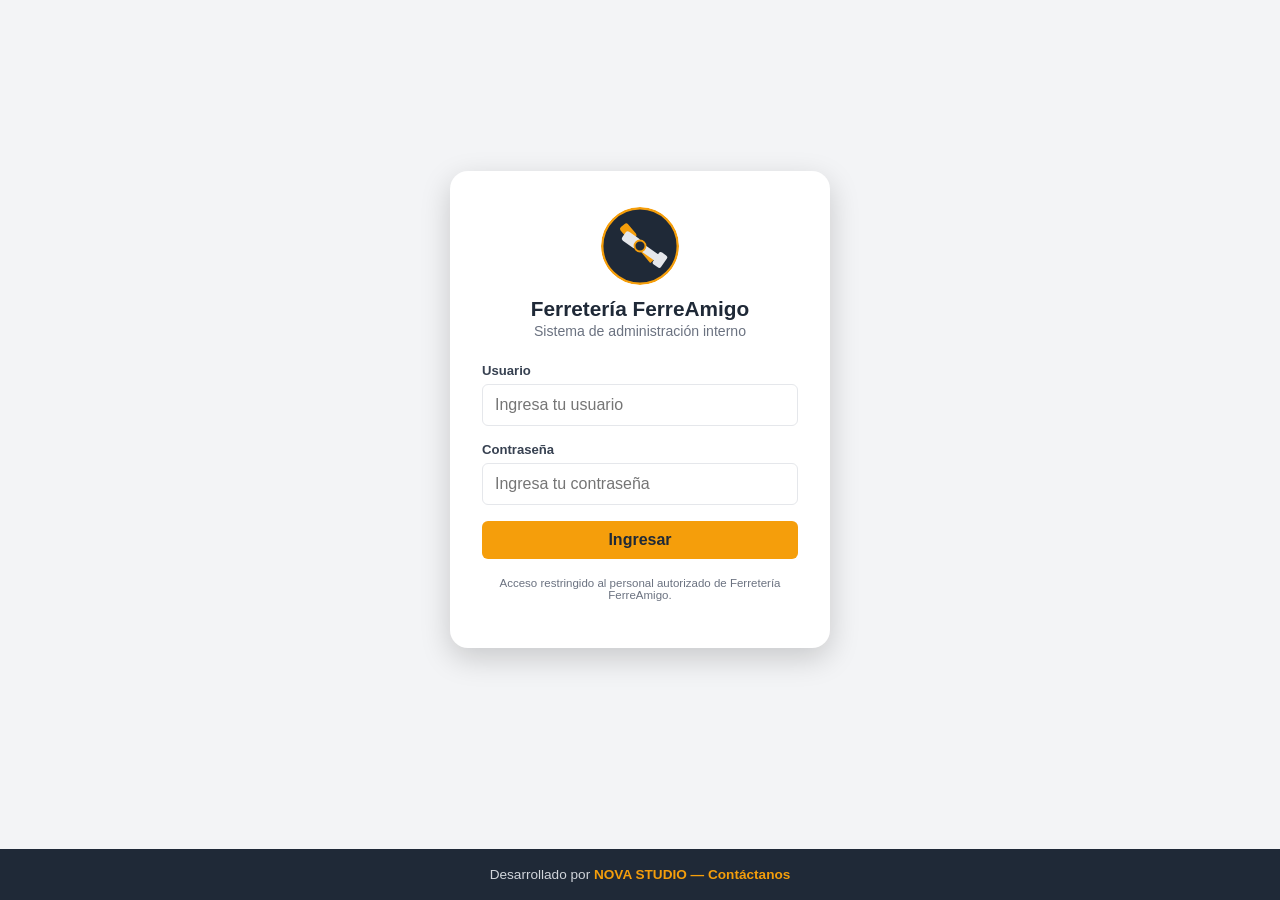
==== index.html @ d2bb8571 "Primera versión del sitio web de Ferretería FerreAmigo Login, panel de módulos, catálogo con 10 cate" ====
<!DOCTYPE html>
<html lang="es">
<head>
<meta charset="UTF-8">
<meta name="viewport" content="width=device-width, initial-scale=1.0">
<title>Iniciar sesión — Ferretería FerreAmigo</title>
<link rel="icon" href="assets/logo.svg" type="image/svg+xml">
<link rel="stylesheet" href="css/styles.css">
</head>
<body>

<main class="login-wrap">
  <div class="login-card">
    <img class="login-logo" src="assets/logo.svg" alt="Logo Ferretería FerreAmigo">
    <h1>Ferretería FerreAmigo</h1>
    <p class="subtitle">Sistema de administración interno</p>

    <div class="login-error" id="loginError">Usuario o contraseña incorrectos.</div>

    <form id="loginForm" novalidate>
      <div class="field">
        <label for="username">Usuario</label>
        <input type="text" id="username" name="username" autocomplete="username" placeholder="Ingresa tu usuario" required>
      </div>
      <div class="field">
        <label for="password">Contraseña</label>
        <input type="password" id="password" name="password" autocomplete="current-password" placeholder="Ingresa tu contraseña" required>
      </div>
      <button type="submit" class="btn btn-primary btn-block">Ingresar</button>
    </form>

    <p class="login-hint">Acceso restringido al personal autorizado de Ferretería FerreAmigo.</p>
  </div>
</main>

<script src="js/auth.js"></script>
<script src="js/ui.js"></script>
<script src="js/login.js"></script>
</body>
</html>
---- css/styles.css ----
/* ==========================================================================
   Ferretería FerreAmigo — Hoja de estilos global
   ========================================================================== */

:root {
  --color-primary: #F59E0B;
  --color-primary-dark: #D97706;
  --color-dark: #1F2937;
  --color-dark-soft: #374151;
  --color-bg: #F3F4F6;
  --color-white: #FFFFFF;
  --color-text: #1F2937;
  --color-text-muted: #6B7280;
  --color-border: #E5E7EB;
  --color-success: #16A34A;
  --color-danger: #DC2626;
  --color-danger-dark: #B91C1C;
  --color-whatsapp: #25D366;
  --radius-sm: 6px;
  --radius-md: 12px;
  --radius-lg: 18px;
  --shadow-sm: 0 1px 3px rgba(0,0,0,.08);
  --shadow-md: 0 4px 14px rgba(0,0,0,.10);
  --shadow-lg: 0 10px 30px rgba(0,0,0,.18);
  --header-h: 72px;
  --footer-h: auto;
  --max-width: 1200px;
  --transition: .2s ease;
}

* { box-sizing: border-box; }

html, body {
  margin: 0;
  padding: 0;
  min-height: 100%;
}

body {
  font-family: 'Segoe UI', Roboto, 'Helvetica Neue', Arial, sans-serif;
  background: var(--color-bg);
  color: var(--color-text);
  display: flex;
  flex-direction: column;
  min-height: 100vh;
}

img { max-width: 100%; display: block; }

a { color: inherit; text-decoration: none; }

button, input, select, textarea { font-family: inherit; font-size: 1rem; }

ul { list-style: none; margin: 0; padding: 0; }

.main-content {
  flex: 1;
  width: 100%;
  max-width: var(--max-width);
  margin: 0 auto;
  padding: 24px 20px 60px;
}

/* ---------------------------------- Header ---------------------------------- */

.site-header {
  background: var(--color-dark);
  color: var(--color-white);
  position: sticky;
  top: 0;
  z-index: 50;
  box-shadow: var(--shadow-md);
}

.site-header__inner {
  max-width: var(--max-width);
  margin: 0 auto;
  padding: 10px 20px;
  display: flex;
  align-items: center;
  gap: 14px;
  min-height: var(--header-h);
}

.site-header__logo {
  width: 46px;
  height: 46px;
  min-width: 46px;
  border-radius: 50%;
  object-fit: cover;
  background: var(--color-dark-soft);
  flex-shrink: 0;
}

.site-header__brand {
  display: flex;
  flex-direction: column;
  line-height: 1.15;
  min-width: 0;
}

.site-header__brand strong {
  font-size: 1.05rem;
  letter-spacing: .3px;
  white-space: nowrap;
  overflow: hidden;
  text-overflow: ellipsis;
}

.site-header__brand span {
  font-size: .74rem;
  color: var(--color-primary);
  white-space: nowrap;
}

.site-header__spacer { flex: 1; }

.site-header__actions {
  display: flex;
  align-items: center;
  gap: 10px;
  flex-wrap: wrap;
  justify-content: flex-end;
}

.btn-back {
  display: inline-flex;
  align-items: center;
  gap: 6px;
  background: rgba(255,255,255,.08);
  color: var(--color-white);
  border: 1px solid rgba(255,255,255,.18);
  padding: 8px 14px;
  border-radius: var(--radius-sm);
  cursor: pointer;
  transition: background var(--transition);
  white-space: nowrap;
}
.btn-back:hover { background: rgba(255,255,255,.18); }

.user-pill {
  font-size: .82rem;
  color: #D1D5DB;
  white-space: nowrap;
}

.btn-logout {
  background: var(--color-danger);
  color: var(--color-white);
  border: none;
  padding: 8px 14px;
  border-radius: var(--radius-sm);
  cursor: pointer;
  transition: background var(--transition);
  white-space: nowrap;
}
.btn-logout:hover { background: var(--color-danger-dark); }

.page-title-row {
  display: flex;
  align-items: center;
  gap: 12px;
  flex-wrap: wrap;
  margin-bottom: 18px;
}

.page-title-row h1 {
  margin: 0;
  font-size: 1.5rem;
  color: var(--color-dark);
}

.page-title-row .icon-badge {
  font-size: 1.8rem;
}

.breadcrumb {
  font-size: .85rem;
  color: var(--color-text-muted);
  margin-bottom: 6px;
}
.breadcrumb a { color: var(--color-primary-dark); }
.breadcrumb a:hover { text-decoration: underline; }

/* ---------------------------------- Buttons genéricos ---------------------------------- */

.btn {
  display: inline-flex;
  align-items: center;
  gap: 8px;
  border: none;
  border-radius: var(--radius-sm);
  padding: 10px 16px;
  cursor: pointer;
  font-weight: 600;
  transition: transform var(--transition), background var(--transition), box-shadow var(--transition);
}
.btn:active { transform: scale(.97); }

.btn-primary { background: var(--color-primary); color: var(--color-dark); }
.btn-primary:hover { background: var(--color-primary-dark); color: var(--color-white); }

.btn-secondary { background: var(--color-white); color: var(--color-dark); border: 1px solid var(--color-border); }
.btn-secondary:hover { background: var(--color-bg); }

.btn-danger { background: var(--color-danger); color: var(--color-white); }
.btn-danger:hover { background: var(--color-danger-dark); }

.btn-success { background: var(--color-success); color: var(--color-white); }
.btn-success:hover { filter: brightness(.92); }

.btn-sm { padding: 6px 12px; font-size: .85rem; }
.btn-block { width: 100%; justify-content: center; }

/* ---------------------------------- Login ---------------------------------- */

.login-wrap {
  flex: 1;
  display: flex;
  align-items: center;
  justify-content: center;
  padding: 40px 16px;
}

.login-card {
  background: var(--color-white);
  border-radius: var(--radius-lg);
  box-shadow: var(--shadow-lg);
  padding: 36px 32px;
  width: 100%;
  max-width: 380px;
  text-align: center;
}

.login-card img.login-logo {
  width: 78px;
  height: 78px;
  margin: 0 auto 12px;
  border-radius: 50%;
}

.login-card h1 {
  font-size: 1.3rem;
  margin: 0 0 2px;
  color: var(--color-dark);
}

.login-card p.subtitle {
  color: var(--color-text-muted);
  font-size: .88rem;
  margin: 0 0 24px;
}

.field {
  text-align: left;
  margin-bottom: 16px;
}

.field label {
  display: block;
  font-size: .82rem;
  font-weight: 600;
  color: var(--color-dark-soft);
  margin-bottom: 6px;
}

.field input, .field select, .field textarea {
  width: 100%;
  padding: 11px 12px;
  border: 1px solid var(--color-border);
  border-radius: var(--radius-sm);
  outline: none;
  transition: border-color var(--transition), box-shadow var(--transition);
  background: var(--color-white);
  color: var(--color-text);
}
.field input:focus, .field select:focus, .field textarea:focus {
  border-color: var(--color-primary);
  box-shadow: 0 0 0 3px rgba(245,158,11,.2);
}

.field-error {
  color: var(--color-danger);
  font-size: .8rem;
  margin-top: 6px;
  min-height: 1em;
}

.login-error {
  background: #FEE2E2;
  color: var(--color-danger-dark);
  border-radius: var(--radius-sm);
  padding: 10px 12px;
  font-size: .85rem;
  margin-bottom: 16px;
  display: none;
}
.login-error.show { display: block; }

.login-hint {
  margin-top: 18px;
  font-size: .72rem;
  color: var(--color-text-muted);
}

/* ---------------------------------- Módulos (dashboard) ---------------------------------- */

.welcome-banner {
  margin-bottom: 22px;
}
.welcome-banner h1 { margin: 0 0 4px; font-size: 1.4rem; }
.welcome-banner p { margin: 0; color: var(--color-text-muted); }

.modules-grid {
  display: grid;
  grid-template-columns: repeat(auto-fit, minmax(240px, 1fr));
  gap: 20px;
}

.module-card {
  position: relative;
  background: var(--color-white);
  border-radius: var(--radius-lg);
  box-shadow: var(--shadow-sm);
  padding: 26px 22px;
  cursor: pointer;
  transition: transform var(--transition), box-shadow var(--transition);
  overflow: hidden;
  border: 1px solid var(--color-border);
}
.module-card:hover { transform: translateY(-4px); box-shadow: var(--shadow-md); }

.module-card__icon {
  width: 60px;
  height: 60px;
  border-radius: var(--radius-md);
  display: flex;
  align-items: center;
  justify-content: center;
  font-size: 2rem;
  margin-bottom: 14px;
  background: #FEF3C7;
}

.module-card h2 {
  font-size: 1.1rem;
  margin: 0 0 6px;
  color: var(--color-dark);
}

.module-card p {
  font-size: .87rem;
  color: var(--color-text-muted);
  margin: 0;
}

.module-card.locked {
  background: #F9FAFB;
}
.module-card.locked .module-card__icon {
  background: #E5E7EB;
}
.module-card__badge-lock {
  position: absolute;
  top: 14px;
  right: 14px;
  font-size: 1.3rem;
}

@keyframes lockShake {
  0% { transform: rotate(0); }
  15% { transform: rotate(-14deg) scale(1.1); }
  30% { transform: rotate(12deg) scale(1.1); }
  45% { transform: rotate(-10deg) scale(1.05); }
  60% { transform: rotate(8deg) scale(1.05); }
  75% { transform: rotate(-4deg); }
  100% { transform: rotate(0); }
}
.shake-lock {
  animation: lockShake .55s ease;
  display: inline-block;
}

/* ---------------------------------- Categorías (catálogo) ---------------------------------- */

.search-bar {
  display: flex;
  align-items: center;
  gap: 10px;
  background: var(--color-white);
  border: 1px solid var(--color-border);
  border-radius: var(--radius-md);
  padding: 10px 14px;
  margin-bottom: 20px;
  box-shadow: var(--shadow-sm);
}
.search-bar input {
  flex: 1;
  border: none;
  outline: none;
  background: transparent;
  font-size: .95rem;
}
.search-bar .search-icon { font-size: 1.1rem; color: var(--color-text-muted); }

.toolbar {
  display: flex;
  flex-wrap: wrap;
  gap: 12px;
  justify-content: space-between;
  align-items: center;
  margin-bottom: 18px;
}

.search-results-panel {
  background: var(--color-white);
  border: 1px solid var(--color-border);
  border-radius: var(--radius-md);
  margin: -8px 0 20px;
  box-shadow: var(--shadow-sm);
  overflow: hidden;
}
.search-results-panel__header {
  padding: 10px 16px;
  font-size: .82rem;
  color: var(--color-text-muted);
  border-bottom: 1px solid var(--color-border);
  background: var(--color-bg);
}
.search-result-item {
  display: flex;
  align-items: center;
  gap: 12px;
  padding: 12px 16px;
  border-bottom: 1px solid var(--color-border);
  cursor: pointer;
  transition: background var(--transition);
}
.search-result-item:last-child { border-bottom: none; }
.search-result-item:hover { background: var(--color-bg); }
.search-result-item .sr-icon {
  width: 38px; height: 38px; border-radius: 8px;
  display: flex; align-items: center; justify-content: center;
  font-size: 1.2rem; color: white; flex-shrink: 0;
}
.search-result-item .sr-info { flex: 1; min-width: 0; }
.search-result-item .sr-info strong { display: block; font-size: .92rem; }
.search-result-item .sr-info span { font-size: .78rem; color: var(--color-text-muted); }
.search-result-item .sr-price { font-weight: 700; color: var(--color-primary-dark); white-space: nowrap; }
.search-empty { padding: 20px; text-align: center; color: var(--color-text-muted); font-size: .9rem; }

.category-grid {
  display: grid;
  grid-template-columns: repeat(auto-fill, minmax(200px, 1fr));
  gap: 18px;
}

@media (max-width: 640px) {
  .category-grid {
    grid-template-columns: repeat(2, 1fr);
    gap: 12px;
  }
  .category-card__cover { height: 88px; font-size: 2.1rem; }
  .category-card__body { padding: 10px 12px 12px; }
  .category-card__body h3 { font-size: .88rem; }
  .category-card__body span { font-size: .72rem; }
  .add-card { min-height: 132px; }
}

.category-card {
  background: var(--color-white);
  border-radius: var(--radius-lg);
  box-shadow: var(--shadow-sm);
  overflow: hidden;
  cursor: pointer;
  transition: transform var(--transition), box-shadow var(--transition);
  border: 1px solid var(--color-border);
  display: flex;
  flex-direction: column;
}
.category-card:hover { transform: translateY(-4px); box-shadow: var(--shadow-md); }

.category-card__cover {
  height: 110px;
  display: flex;
  align-items: center;
  justify-content: center;
  font-size: 2.6rem;
  color: white;
  position: relative;
}
.category-card__cover img { width: 100%; height: 100%; object-fit: cover; }

.category-card__body {
  padding: 14px 16px 16px;
}
.category-card__body h3 {
  margin: 0 0 4px;
  font-size: 1rem;
  color: var(--color-dark);
}
.category-card__body span {
  font-size: .78rem;
  color: var(--color-text-muted);
}

.category-card__actions {
  display: flex;
  gap: 6px;
  padding: 0 16px 14px;
}
.icon-btn {
  border: 1px solid var(--color-border);
  background: var(--color-white);
  border-radius: var(--radius-sm);
  width: 30px;
  height: 30px;
  display: flex;
  align-items: center;
  justify-content: center;
  cursor: pointer;
  font-size: .85rem;
  transition: background var(--transition);
}
.icon-btn:hover { background: var(--color-bg); }
.icon-btn.danger:hover { background: #FEE2E2; }

.add-card {
  border: 2px dashed var(--color-border);
  background: transparent;
  box-shadow: none;
  align-items: center;
  justify-content: center;
  min-height: 170px;
  color: var(--color-text-muted);
  font-weight: 600;
}
.add-card:hover { border-color: var(--color-primary); color: var(--color-primary-dark); }
.add-card .plus { font-size: 2rem; }

/* ---------------------------------- Productos (lista/tabla) ---------------------------------- */

.product-table-wrap {
  background: var(--color-white);
  border-radius: var(--radius-md);
  box-shadow: var(--shadow-sm);
  overflow: hidden;
  border: 1px solid var(--color-border);
}

table.product-table {
  width: 100%;
  border-collapse: collapse;
}
.product-table thead th {
  text-align: left;
  background: var(--color-dark);
  color: var(--color-white);
  padding: 12px 14px;
  font-size: .78rem;
  text-transform: uppercase;
  letter-spacing: .4px;
}
.product-table tbody td {
  padding: 12px 14px;
  border-bottom: 1px solid var(--color-border);
  font-size: .9rem;
  vertical-align: middle;
}
.product-table tbody tr:last-child td { border-bottom: none; }
.product-table tbody tr:hover { background: #FFFBEB; }
.product-table tbody tr.highlight-row { background: #FEF3C7; }

.product-table td.qty-low { color: var(--color-danger); font-weight: 700; }
.product-table td .desc-cell { color: var(--color-text-muted); max-width: 240px; }
.product-table .price-cell { font-weight: 600; white-space: nowrap; }

.row-actions { display: flex; gap: 6px; flex-wrap: wrap; }

.cell-input {
  width: 100%;
  padding: 6px 8px;
  border: 1px solid var(--color-primary);
  border-radius: 4px;
  font-size: .88rem;
}

.empty-state {
  text-align: center;
  padding: 50px 20px;
  color: var(--color-text-muted);
}
.empty-state .emoji { font-size: 2.4rem; margin-bottom: 10px; }

/* Vista tipo tarjeta para móvil */
@media (max-width: 720px) {
  .product-table thead { display: none; }
  .product-table, .product-table tbody, .product-table tr, .product-table td { display: block; width: 100%; }
  .product-table tbody tr {
    background: var(--color-white);
    margin-bottom: 12px;
    border-radius: var(--radius-md);
    box-shadow: var(--shadow-sm);
    padding: 6px 0;
    border: 1px solid var(--color-border);
  }
  .product-table tbody td {
    display: flex;
    justify-content: space-between;
    gap: 10px;
    align-items: flex-start;
    border-bottom: 1px dashed var(--color-border);
    padding: 10px 14px;
  }
  .product-table tbody td:last-child { border-bottom: none; }
  .product-table tbody td::before {
    content: attr(data-label);
    font-weight: 700;
    color: var(--color-text-muted);
    font-size: .74rem;
    text-transform: uppercase;
    flex-shrink: 0;
    padding-top: 2px;
  }
  .product-table tbody td .desc-cell { text-align: right; max-width: 65%; }
  .product-table .row-actions { justify-content: flex-end; width: 100%; }
}

/* ---------------------------------- Modales ---------------------------------- */

.modal-overlay {
  position: fixed;
  inset: 0;
  background: rgba(17,24,39,.55);
  display: flex;
  align-items: center;
  justify-content: center;
  padding: 16px;
  z-index: 200;
  opacity: 0;
  pointer-events: none;
  transition: opacity var(--transition);
}
.modal-overlay.open { opacity: 1; pointer-events: auto; }

.modal-box {
  background: var(--color-white);
  border-radius: var(--radius-lg);
  padding: 26px 24px;
  width: 100%;
  max-width: 440px;
  box-shadow: var(--shadow-lg);
  max-height: 90vh;
  overflow-y: auto;
  transform: translateY(14px) scale(.98);
  transition: transform var(--transition);
}
.modal-overlay.open .modal-box { transform: translateY(0) scale(1); }

.modal-box h2 {
  margin: 0 0 4px;
  font-size: 1.15rem;
  display: flex;
  align-items: center;
  gap: 10px;
}
.modal-box .modal-subtitle {
  color: var(--color-text-muted);
  font-size: .85rem;
  margin: 0 0 18px;
}
.modal-actions {
  display: flex;
  justify-content: flex-end;
  gap: 10px;
  margin-top: 20px;
}

.modal-lock-icon {
  font-size: 3rem;
  text-align: center;
  margin-bottom: 6px;
}

.icon-picker {
  display: grid;
  grid-template-columns: repeat(6, 1fr);
  gap: 8px;
  margin-top: 6px;
}
.icon-picker button {
  border: 2px solid var(--color-border);
  background: var(--color-white);
  border-radius: var(--radius-sm);
  font-size: 1.3rem;
  padding: 8px 0;
  cursor: pointer;
}
.icon-picker button.selected { border-color: var(--color-primary); background: #FFFBEB; }

/* ---------------------------------- Toast ---------------------------------- */

.toast {
  position: fixed;
  bottom: 26px;
  left: 50%;
  transform: translateX(-50%) translateY(20px);
  background: var(--color-dark);
  color: var(--color-white);
  padding: 12px 20px;
  border-radius: var(--radius-md);
  box-shadow: var(--shadow-lg);
  font-size: .9rem;
  z-index: 300;
  opacity: 0;
  pointer-events: none;
  transition: opacity var(--transition), transform var(--transition);
  max-width: 90vw;
  text-align: center;
}
.toast.show { opacity: 1; transform: translateX(-50%) translateY(0); }
.toast.toast-success { background: var(--color-success); }
.toast.toast-danger { background: var(--color-danger); }

/* ---------------------------------- Botón de soporte (WhatsApp) ---------------------------------- */

.btn-support {
  display: inline-flex;
  align-items: center;
  gap: 8px;
  background: var(--color-whatsapp);
  color: var(--color-white);
  border: none;
  padding: 8px 14px;
  border-radius: var(--radius-sm);
  cursor: pointer;
  font-weight: 600;
  white-space: nowrap;
  transition: filter var(--transition);
}
.btn-support:hover { filter: brightness(.94); }
.btn-support svg { width: 18px; height: 18px; flex-shrink: 0; }

/* ---------------------------------- Footer ---------------------------------- */

.site-footer {
  background: var(--color-dark);
  color: #D1D5DB;
  text-align: center;
  padding: 18px 16px;
  font-size: .85rem;
  margin-top: 30px;
}
.site-footer a.dev-link {
  color: var(--color-primary);
  font-weight: 700;
  cursor: pointer;
}
.site-footer a.dev-link:hover { text-decoration: underline; }

/* ---------------------------------- Utilidades ---------------------------------- */

.hidden { display: none !important; }

.form-grid-2 {
  display: grid;
  grid-template-columns: 1fr 1fr;
  gap: 0 14px;
}
@media (max-width: 480px) {
  .form-grid-2 { grid-template-columns: 1fr; }
}

.file-preview {
  margin-top: 8px;
  border-radius: var(--radius-sm);
  overflow: hidden;
  border: 1px solid var(--color-border);
  max-height: 120px;
}
.file-preview img { width: 100%; object-fit: cover; }

.badge-count {
  display: inline-block;
  background: var(--color-primary);
  color: var(--color-dark);
  font-size: .72rem;
  font-weight: 700;
  border-radius: 999px;
  padding: 2px 9px;
  margin-left: 6px;
}
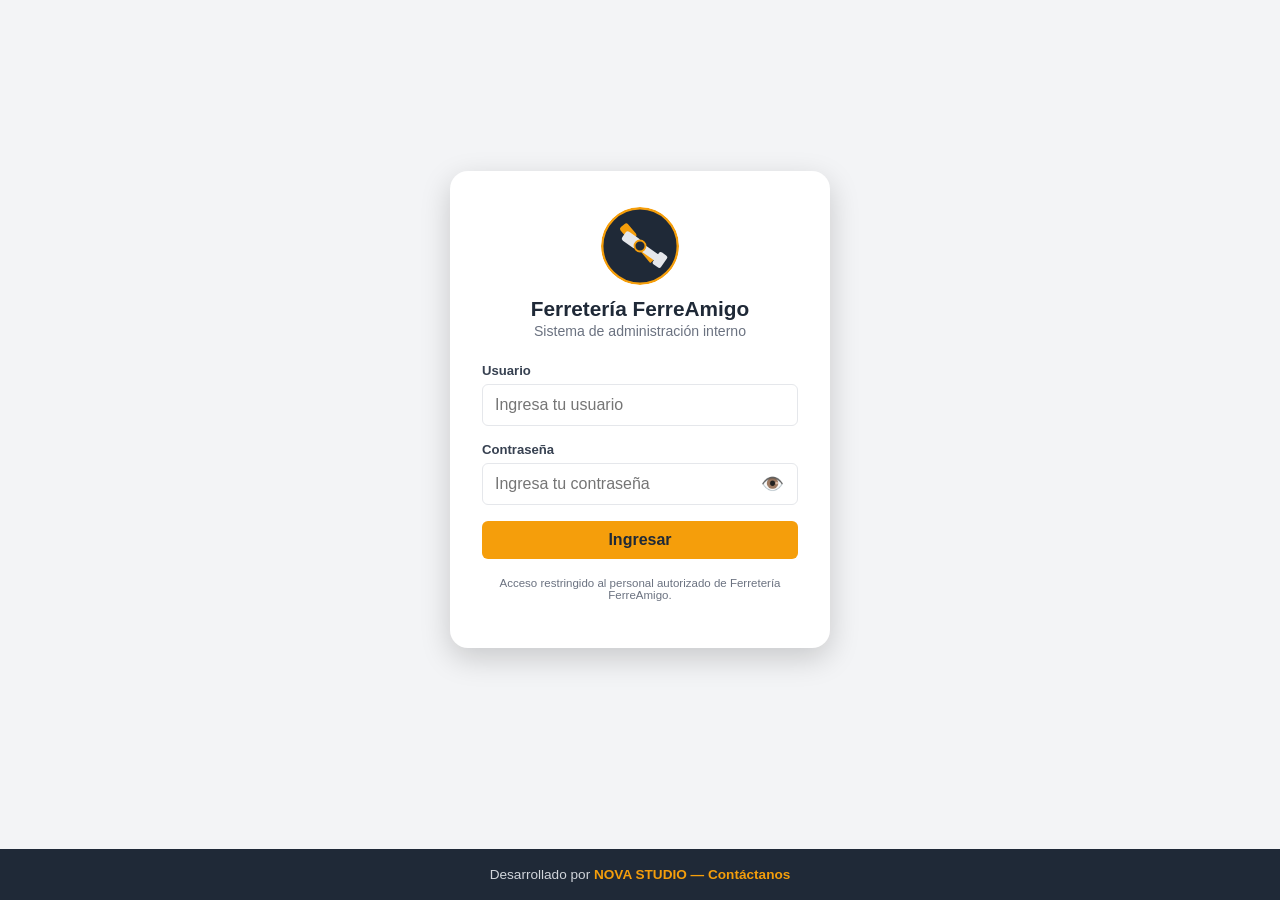
==== commit 36bfde34: "Agrega módulos de Ventas/Gastos y Facturas, perfil auxiliar con registro de actividad, y ajustes de " ====
--- a/index.html
+++ b/index.html
@@ -24,7 +24,10 @@
       </div>
       <div class="field">
         <label for="password">Contraseña</label>
-        <input type="password" id="password" name="password" autocomplete="current-password" placeholder="Ingresa tu contraseña" required>
+        <div class="password-field">
+          <input type="password" id="password" name="password" autocomplete="current-password" placeholder="Ingresa tu contraseña" required>
+          <button type="button" class="password-toggle" id="togglePassword" aria-label="Mostrar contraseña">👁️</button>
+        </div>
       </div>
       <button type="submit" class="btn btn-primary btn-block">Ingresar</button>
     </form>
@@ -34,6 +37,7 @@
 </main>
 
 <script src="js/auth.js"></script>
+<script src="js/data.js"></script>
 <script src="js/ui.js"></script>
 <script src="js/login.js"></script>
 </body>
--- a/css/styles.css
+++ b/css/styles.css
@@ -13,8 +13,8 @@
   --color-text-muted: #6B7280;
   --color-border: #E5E7EB;
   --color-success: #16A34A;
-  --color-danger: #DC2626;
-  --color-danger-dark: #B91C1C;
+  --color-danger: #C0392B;
+  --color-danger-dark: #A93226;
   --color-whatsapp: #25D366;
   --radius-sm: 6px;
   --radius-md: 12px;
@@ -278,6 +278,27 @@
   border-color: var(--color-primary);
   box-shadow: 0 0 0 3px rgba(245,158,11,.2);
 }
+
+.password-field {
+  position: relative;
+}
+.password-field input {
+  padding-right: 44px;
+}
+.password-toggle {
+  position: absolute;
+  right: 6px;
+  top: 50%;
+  transform: translateY(-50%);
+  background: none;
+  border: none;
+  cursor: pointer;
+  font-size: 1.15rem;
+  color: var(--color-text-muted);
+  padding: 6px 8px;
+  line-height: 1;
+}
+.password-toggle:hover { color: var(--color-text); }
 
 .field-error {
   color: var(--color-danger);
@@ -656,6 +677,7 @@
   transition: transform var(--transition);
 }
 .modal-overlay.open .modal-box { transform: translateY(0) scale(1); }
+.modal-box.modal-wide { max-width: 640px; }
 
 .modal-box h2 {
   margin: 0 0 4px;
@@ -790,3 +812,115 @@
   padding: 2px 9px;
   margin-left: 6px;
 }
+
+/* ---------------------------------- Ventas y Gastos / Facturas ---------------------------------- */
+
+.stats-grid {
+  display: grid;
+  grid-template-columns: repeat(auto-fit, minmax(180px, 1fr));
+  gap: 16px;
+  margin-bottom: 20px;
+}
+
+.stat-card {
+  background: var(--color-white);
+  border: 1px solid var(--color-border);
+  border-radius: var(--radius-md);
+  padding: 16px 18px;
+  box-shadow: var(--shadow-sm);
+}
+.stat-card span { display: block; font-size: .78rem; color: var(--color-text-muted); margin-bottom: 4px; }
+.stat-card strong { font-size: 1.35rem; }
+.stat-card.stat-venta strong { color: var(--color-success); }
+.stat-card.stat-gasto strong { color: var(--color-danger); }
+.stat-card.stat-balance strong { color: var(--color-primary-dark); }
+
+.date-range-bar {
+  display: flex;
+  flex-wrap: wrap;
+  align-items: flex-end;
+  gap: 14px;
+  background: var(--color-white);
+  border: 1px solid var(--color-border);
+  border-radius: var(--radius-md);
+  padding: 14px 16px;
+  margin-bottom: 20px;
+  box-shadow: var(--shadow-sm);
+}
+.date-range-bar .field { margin-bottom: 0; }
+.date-range-bar .field input { min-width: 150px; }
+
+.action-buttons-row {
+  display: flex;
+  flex-wrap: wrap;
+  gap: 10px;
+  margin-bottom: 18px;
+}
+
+.action-buttons-row .btn-feature {
+  padding: 15px 28px;
+  font-size: 1.02rem;
+  min-width: 210px;
+  justify-content: center;
+}
+@media (max-width: 480px) {
+  .action-buttons-row .btn-feature { min-width: 0; flex: 1; }
+}
+
+.type-toggle {
+  display: flex;
+  gap: 8px;
+  margin-top: 6px;
+}
+.type-toggle button {
+  flex: 1;
+  padding: 10px;
+  border: 2px solid var(--color-border);
+  background: var(--color-white);
+  border-radius: var(--radius-sm);
+  cursor: pointer;
+  font-weight: 600;
+  color: var(--color-text-muted);
+}
+.type-toggle button.selected[data-type="venta"] { border-color: var(--color-success); color: var(--color-success); background: #F0FDF4; }
+.type-toggle button.selected[data-type="gasto"] { border-color: var(--color-danger); color: var(--color-danger); background: #FEF2F2; }
+
+.type-pill {
+  display: inline-block;
+  padding: 3px 10px;
+  border-radius: 999px;
+  font-size: .78rem;
+  font-weight: 700;
+}
+.type-pill.venta { background: #DCFCE7; color: #15803D; }
+.type-pill.gasto { background: #FEE2E2; color: #B91C1C; }
+
+.amount-cell.venta { color: var(--color-success); font-weight: 700; }
+.amount-cell.gasto { color: var(--color-danger); font-weight: 700; }
+
+.file-chip {
+  display: inline-flex;
+  align-items: center;
+  gap: 6px;
+  font-size: .82rem;
+  color: var(--color-text-muted);
+}
+
+.invoice-preview-frame {
+  width: 100%;
+  height: 60vh;
+  border: 1px solid var(--color-border);
+  border-radius: var(--radius-sm);
+}
+
+/* ---------------------------------- Registro de actividad ---------------------------------- */
+
+.role-pill {
+  display: inline-block;
+  padding: 3px 10px;
+  border-radius: 999px;
+  font-size: .75rem;
+  font-weight: 700;
+}
+.role-pill.admin { background: #FEF3C7; color: #92400E; }
+.role-pill.auxiliar { background: #DBEAFE; color: #1D4ED8; }
